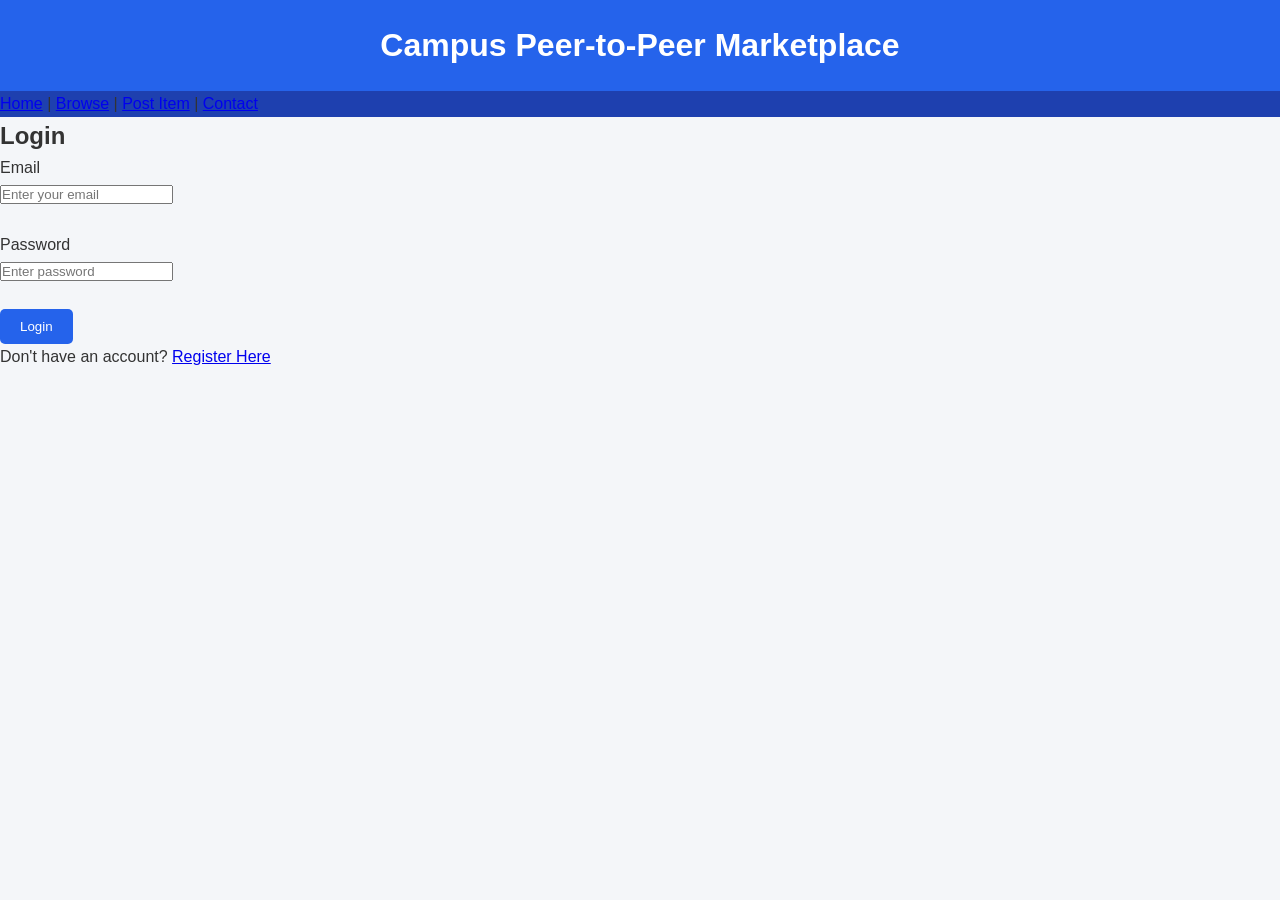
==== login.html @ 7c9fac3d "Added login and register pages" ====
<!DOCTYPE html>
<html lang="en">
<head>
    <meta charset="UTF-8">
    <meta name="viewport" content="width=device-width, initial-scale=1.0">
    <title>Login</title>
    <link rel="stylesheet" href="css/style.css">
</head>
<body>

<header>
    <h1>Campus Peer-to-Peer Marketplace</h1>
</header>

<nav>
    <a href="index.html">Home</a> |
    <a href="browse.html">Browse</a> |
    <a href="post.html">Post Item</a> |
    <a href="contact.html">Contact</a>
</nav>

<h2>Login</h2>

<form>
    <label>Email</label><br>
    <input type="email" placeholder="Enter your email"><br><br>

    <label>Password</label><br>
    <input type="password" placeholder="Enter password"><br><br>

    <button type="submit">Login</button>
</form>

<p>Don't have an account?
<a href="register.html">Register Here</a></p>

</body>
</html>
---- css/style.css ----
*{
    margin:0;
    padding:0;
    box-sizing:border-box;
    font-family:Arial,sans-serif;
}

body{
    background:#f4f6f9;
    color:#333;
    line-height:1.6;
}

header{
    background:#2563eb;
    color:white;
    text-align:center;
    padding:20px;
}

nav{
    background:#1e40af;
}

nav ul{
    list-style:none;
    display:flex;
    justify-content:center;
}

nav ul li a{
    color:white;
    text-decoration:none;
    padding:15px 20px;
    display:block;
}

nav ul li a:hover{
    background:white;
    color:#cbd4f0;
}

.card{
    background:white;
    margin:20px;
    padding:20px;
    border-radius:10px;
    box-shadow:0 0 10px rgba(0,0,0,0.1);
}

button{
    background:#2563eb;
    color:white;
    border:none;
    padding:10px 20px;
    border-radius:5px;
    cursor:pointer;
}

button:hover{
    background:#1e40af;
}

footer{
    background:#2563eb;
    color:white;
    text-align:center;
    padding:15px;
    margin-top:20px;
}

img{
    max-width:100%;
    border-radius:10px;
}

@media(max-width:768px){
    nav ul{
        flex-direction:column;
    }
}
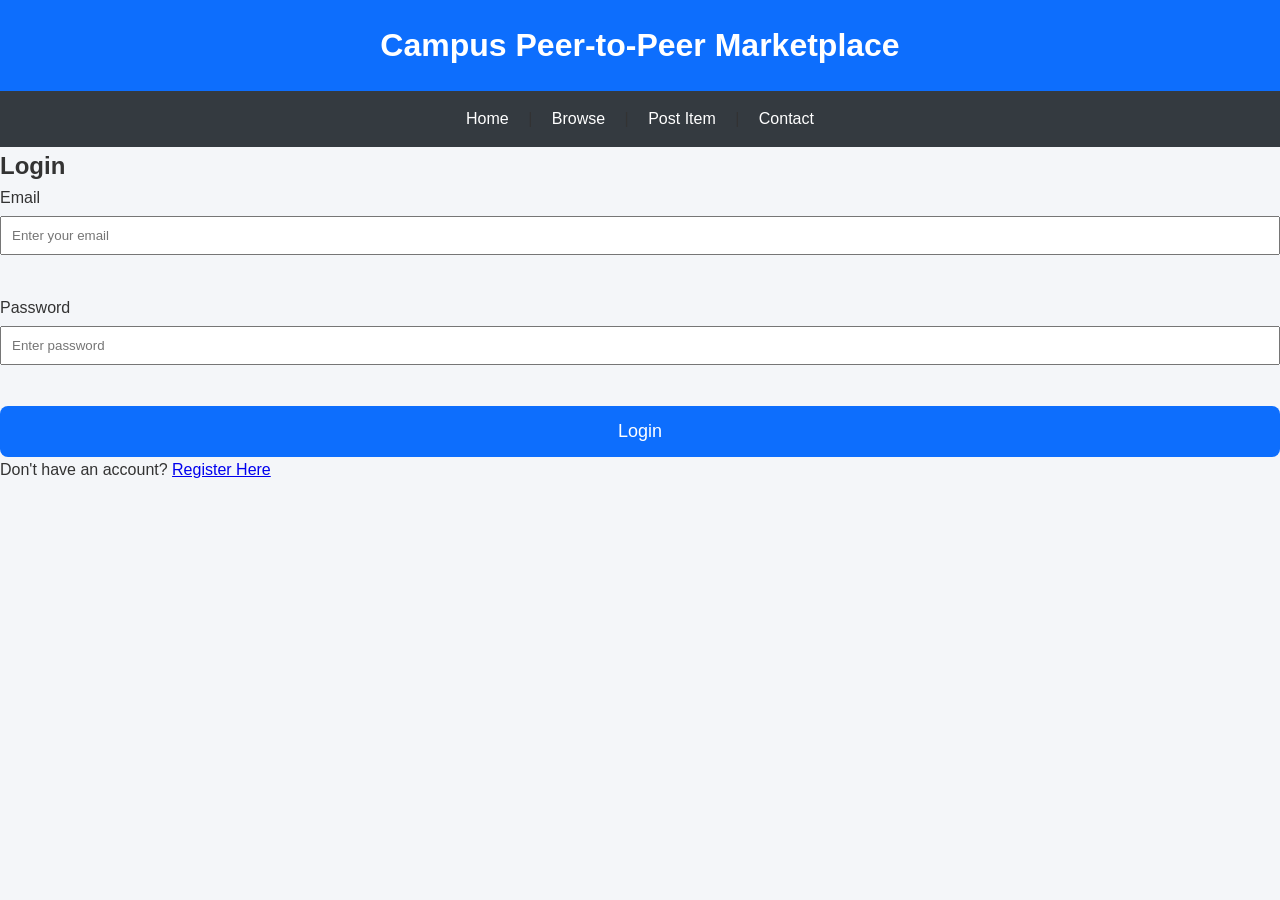
==== commit 0147f807: "Merge pull request #2 from tejaswini22122-crypto/feature-testing-documentation testing documentation" ====
--- a/login.html
+++ b/login.html
@@ -21,7 +21,7 @@
 
 <h2>Login</h2>
 
-<form>
+<form id="loginForm">
     <label>Email</label><br>
     <input type="email" placeholder="Enter your email"><br><br>
 
@@ -33,6 +33,6 @@
 
 <p>Don't have an account?
 <a href="register.html">Register Here</a></p>
-
+<script src="js/script.js"></script>
 </body>
 </html>
--- a/css/style.css
+++ b/css/style.css
@@ -78,4 +78,98 @@
     nav ul{
         flex-direction:column;
     }
+}
+.container{
+    width:60%;
+    margin:30px auto;
+    background:white;
+    padding:20px;
+    border-radius:10px;
+    box-shadow:0 0 10px rgba(0,0,0,0.2);
+}
+
+input,
+select,
+textarea{
+    width:100%;
+    padding:10px;
+    margin-top:5px;
+    margin-bottom:15px;
+}
+
+
+button{
+    width:100%;
+    padding:15px;
+    font-size:18px;
+    background:#0d6efd;
+    color:white;
+    border:none;
+    border-radius:8px;
+    cursor:pointer;
+}
+
+button:hover{
+    background:#0b5ed7;
+}
+.card-container{
+    display:flex;
+    flex-wrap:wrap;
+    gap:20px;
+    margin-top:20px;
+}
+
+.card{
+    width:250px;
+    border:1px solid #ddd;
+    border-radius:10px;
+    padding:15px;
+    box-shadow:0 2px 8px rgba(0,0,0,0.2);
+    background:white;
+}
+
+.card h3{
+    margin-top:0;
+}
+
+.card button{
+    width:100%;
+}
+body{
+    background:#f4f6f9;
+    font-family:Arial,sans-serif;
+}
+
+header{
+    background:#0d6efd;
+    color:white;
+    padding:20px;
+    text-align:center;
+}
+
+nav{
+    background:#343a40;
+    padding:15px;
+    text-align:center;
+}
+
+nav a{
+    color:white;
+    text-decoration:none;
+    margin:15px;
+}
+
+nav a:hover{
+    color:yellow;
+}
+button{
+
+transition:0.3s;
+
+}
+
+button:hover{
+
+transform:scale(1.05);
+
 }
